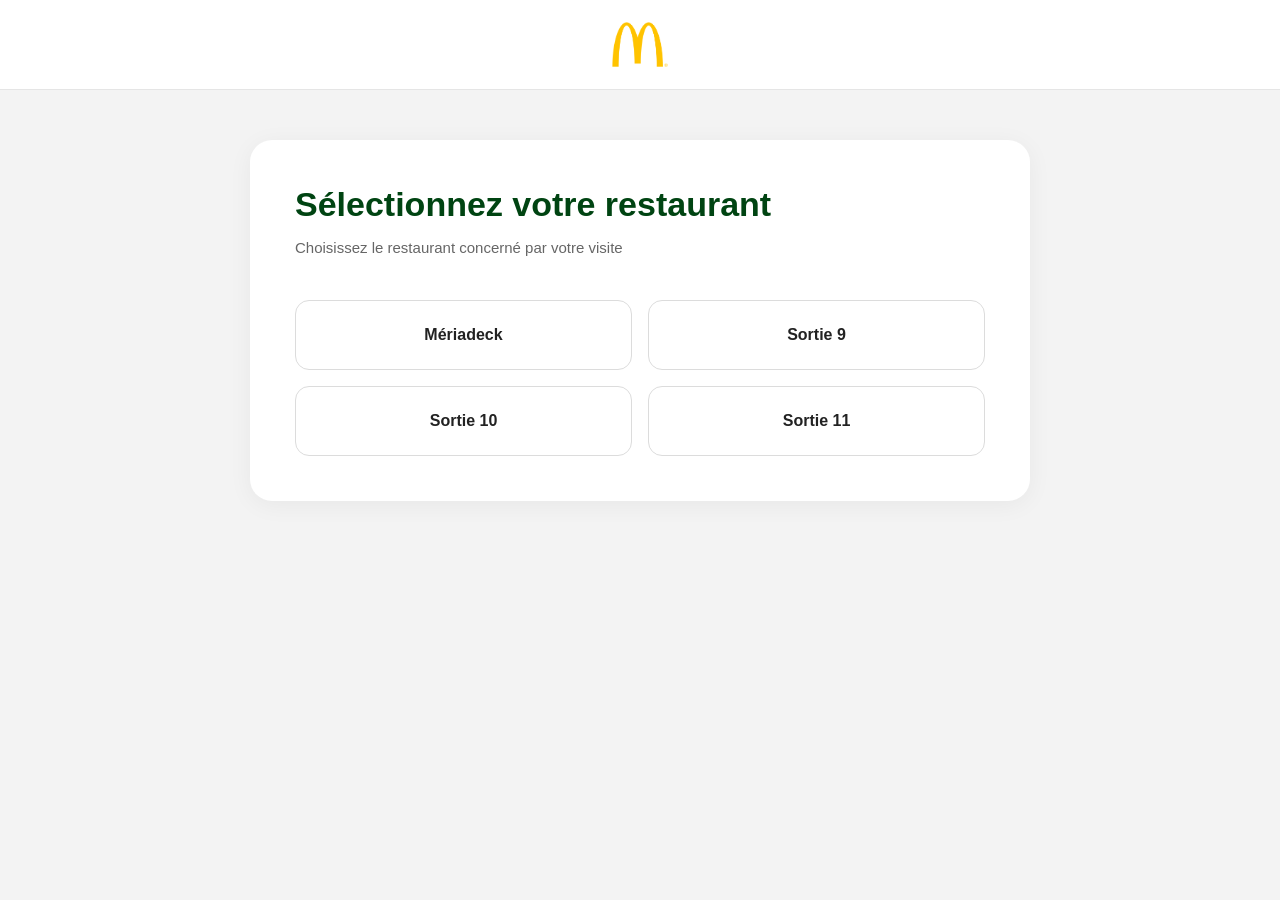
==== index.html @ 43508797 "Ajout du site" ====
<!DOCTYPE html>
<html lang="fr">
<head>
<meta charset="UTF-8">
<meta name="viewport" content="width=device-width, initial-scale=1.0">
<title>Votre avis compte</title>
<link rel="stylesheet" href="css/style.css">
</head>

<body>

<header>
<img src="logo.png" class="logo" onclick="history.back()">
</header>

<div class="container">

<div class="card">

<h1>Sélectionnez votre restaurant</h1>

<p class="subtitle">
Choisissez le restaurant concerné par votre visite
</p>

<div class="restaurants">

<button class="restaurant-btn" onclick="chooseRestaurant('Mériadeck')">Mériadeck</button>
<button class="restaurant-btn" onclick="chooseRestaurant('Sortie 9')">Sortie 9</button>
<button class="restaurant-btn" onclick="chooseRestaurant('Sortie 10')">Sortie 10</button>
<button class="restaurant-btn" onclick="chooseRestaurant('Sortie 11')">Sortie 11</button>

</div>

</div>

</div>

<script>

function chooseRestaurant(name){

localStorage.setItem("restaurant", name);
window.location.href = "rating.html";

}

</script>

</body>
</html>
---- css/style.css ----
/* ========= RESET ========= */

*{
margin:0;
padding:0;
box-sizing:border-box;
font-family:"Segoe UI",sans-serif;
}

body{

background:#f3f3f3;
color:#222;
min-height:100vh;

display:flex;
flex-direction:column;

}


/* ========= HEADER ========= */

header{

height:90px;

background:white;

display:flex;

justify-content:center;
align-items:center;

border-bottom:1px solid #e5e5e5;

position:relative;

}

.logo{

height:45px;

cursor:pointer;

transition:.25s;

}

.logo:hover{

opacity:.75;

}



/* ========= MAIN ========= */

.container{

flex:1;

padding:50px;

display:flex;

justify-content:center;
align-items:flex-start;

}


/* ========= CARD ========= */

.card{

background:white;

width:100%;
max-width:780px;

padding:45px;

border-radius:22px;

box-shadow:

0 4px 25px rgba(0,0,0,.05);

}


/* ========= TITRES ========= */

h1{

font-size:34px;

font-weight:700;

color:#004412;

margin-bottom:12px;

}

.subtitle{

font-size:15px;

color:#666;

margin-bottom:40px;

line-height:1.6;

}


/* ========= RESTAURANTS ========= */

.restaurants{

display:grid;

grid-template-columns:repeat(2,1fr);

gap:16px;

}

.restaurant-btn{

height:70px;

background:white;

border:1px solid #dcdcdc;

border-radius:14px;

font-size:16px;

font-weight:600;

cursor:pointer;

transition:.25s;

color:#222;

}

.restaurant-btn:hover{

border-color:#ffbc0d;

background:#fffdf6;

transform:translateY(-2px);

}


/* ========= STARS ========= */

.stars{

display:flex;

justify-content:center;

gap:14px;

margin:30px 0;

}

.star{

font-size:52px;

cursor:pointer;

color:#d5d5d5;

transition:.2s;

}

.star:hover{

transform:scale(1.15);

}

.star.active{

color:#ffbc0d;

}


/* ========= BOUTON ========= */

.primary-btn{

width:100%;

height:55px;

border:none;

border-radius:14px;

background:#004412;

color:white;

font-size:16px;

font-weight:600;

cursor:pointer;

transition:.25s;

}

.primary-btn:hover{

background:#00561a;

}


/* ========= FORM ========= */

form{

display:flex;

flex-direction:column;

gap:18px;

}

label{

font-size:14px;

font-weight:600;

}


select,
textarea{

padding:14px;

border:1px solid #ddd;

border-radius:12px;

font-size:14px;

background:white;

}

select:focus,
textarea:focus{

outline:none;

border-color:#ffbc0d;

}


textarea{

resize:none;
height:110px;

}


/* ========= MOBILE ========= */

@media(max-width:768px){

.container{

padding:20px;

}

.card{

padding:30px;

}

.restaurants{

grid-template-columns:1fr;

}

h1{

font-size:28px;

}

.star{

font-size:42px;

}

}


/* ===== RESEAUX ===== */

.social-section{

margin:10px 0 35px 0;

}

.social-title{

font-size:14px;

font-weight:600;

color:#666;

margin-bottom:18px;

text-align:center;

}

.social-buttons{

display:flex;

justify-content:center;

gap:25px;

}

.social-icon{

width:55px;
height:55px;

border-radius:50%;

background:#004412;

display:flex;

align-items:center;
justify-content:center;

transition:.3s;

text-decoration:none;

}

.social-icon img{

width:24px;
height:24px;

filter:brightness(0) invert(1);

}

.social-icon:hover{

transform:translateY(-4px);

box-shadow:
0 8px 20px rgba(0,68,18,.2);

background:#006b1f;

}
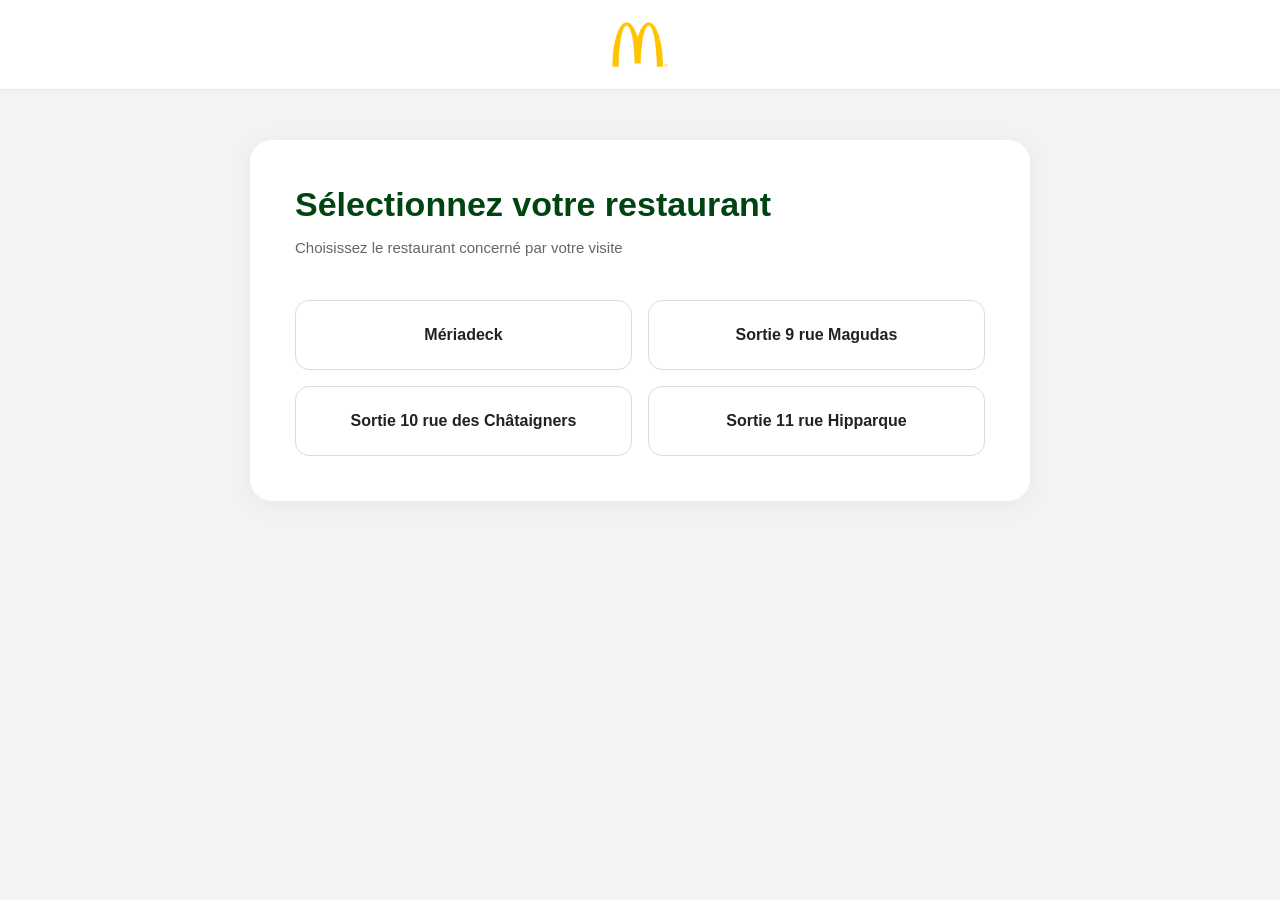
==== commit 5e14031a: "Update index.html" ====
--- a/index.html
+++ b/index.html
@@ -26,9 +26,9 @@
 <div class="restaurants">
 
 <button class="restaurant-btn" onclick="chooseRestaurant('Mériadeck')">Mériadeck</button>
-<button class="restaurant-btn" onclick="chooseRestaurant('Sortie 9')">Sortie 9</button>
-<button class="restaurant-btn" onclick="chooseRestaurant('Sortie 10')">Sortie 10</button>
-<button class="restaurant-btn" onclick="chooseRestaurant('Sortie 11')">Sortie 11</button>
+<button class="restaurant-btn" onclick="chooseRestaurant('Sortie 9 rue Magudas')">Sortie 9 rue Magudas</button>
+<button class="restaurant-btn" onclick="chooseRestaurant('Sortie 10 rue des Châtaigners')">Sortie 10 rue des Châtaigners</button>
+<button class="restaurant-btn" onclick="chooseRestaurant('Sortie 11 rue Hipparque')">Sortie 11 rue Hipparque</button>
 
 </div>
 
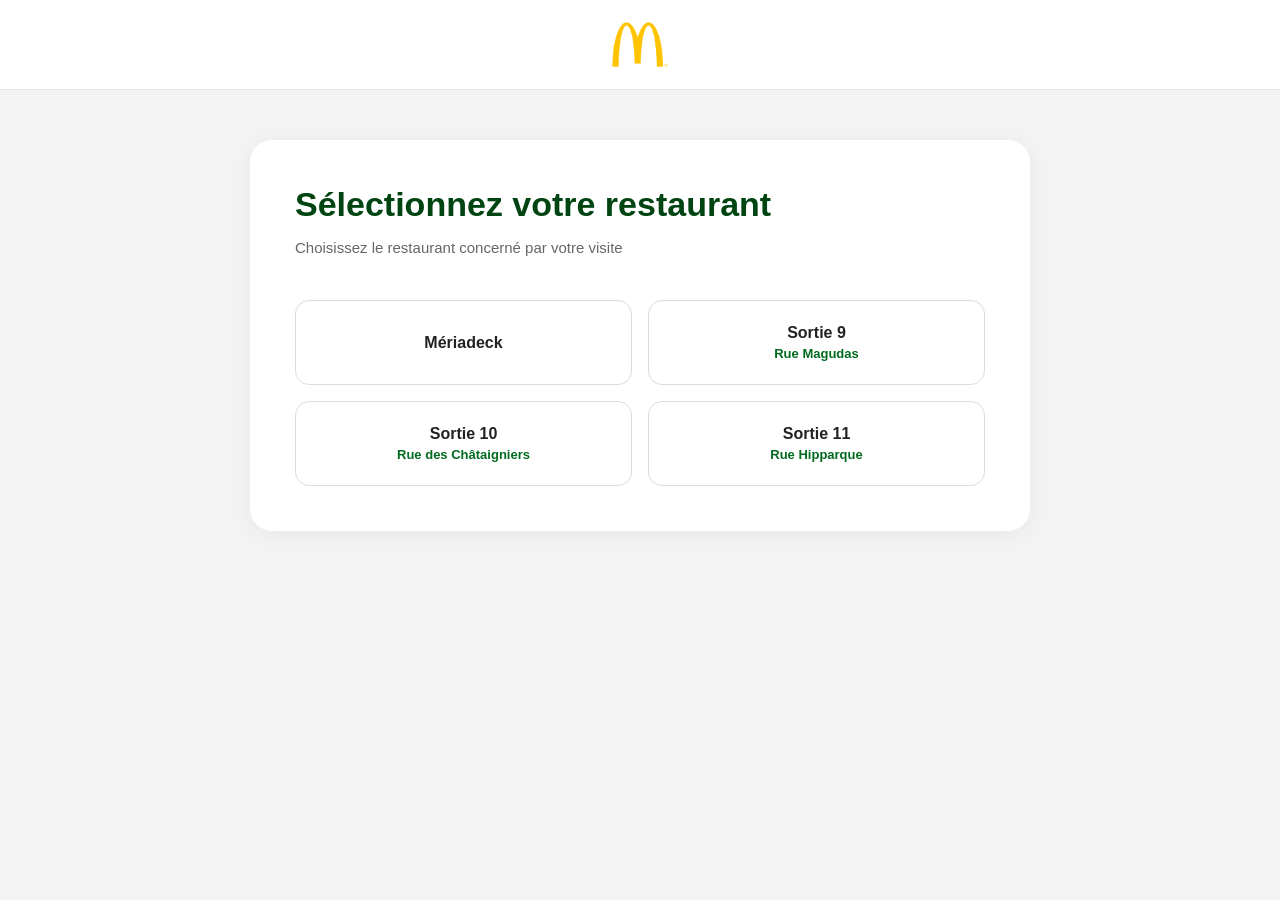
==== commit 389aa2f6: "new version 2.0" ====
--- a/index.html
+++ b/index.html
@@ -25,10 +25,24 @@
 
 <div class="restaurants">
 
-<button class="restaurant-btn" onclick="chooseRestaurant('Mériadeck')">Mériadeck</button>
-<button class="restaurant-btn" onclick="chooseRestaurant('Sortie 9 rue Magudas')">Sortie 9 rue Magudas</button>
-<button class="restaurant-btn" onclick="chooseRestaurant('Sortie 10 rue des Châtaigners')">Sortie 10 rue des Châtaigners</button>
-<button class="restaurant-btn" onclick="chooseRestaurant('Sortie 11 rue Hipparque')">Sortie 11 rue Hipparque</button>
+<button class="restaurant-btn" onclick="chooseRestaurant('Mériadeck')">
+<span class="restaurant-main">Mériadeck</span>
+</button>
+
+<button class="restaurant-btn" onclick="chooseRestaurant('Sortie 9 Rue Magudas')">
+<span class="restaurant-main">Sortie 9</span>
+<span class="restaurant-sub">Rue Magudas</span>
+</button>
+
+<button class="restaurant-btn" onclick="chooseRestaurant('Sortie 10 Rue des Châtaigniers')">
+<span class="restaurant-main">Sortie 10</span>
+<span class="restaurant-sub">Rue des Châtaigniers</span>
+</button>
+
+<button class="restaurant-btn" onclick="chooseRestaurant('Sortie 11 Rue Hipparque')">
+<span class="restaurant-main">Sortie 11</span>
+<span class="restaurant-sub">Rue Hipparque</span>
+</button>
 
 </div>
 
--- a/css/style.css
+++ b/css/style.css
@@ -207,31 +207,30 @@
 
 .primary-btn{
 
+background:#004412;
+color:white;
+
 width:100%;
 
-height:55px;
-
 border:none;
 
-border-radius:14px;
-
-background:#004412;
-
-color:white;
+padding:16px;
+
+border-radius:12px;
 
 font-size:16px;
-
 font-weight:600;
 
 cursor:pointer;
 
-transition:.25s;
-
-}
-
+transition:0.25s;
+
+}
 .primary-btn:hover{
 
-background:#00561a;
+background:#00621a;
+
+transform:translateY(-2px);
 
 }
 
@@ -239,41 +238,56 @@
 /* ========= FORM ========= */
 
 form{
-
-display:flex;
-
+display:flex;
 flex-direction:column;
-
-gap:18px;
-
+gap:20px;
+text-align:left;
 }
 
 label{
 
-font-size:14px;
-
+font-size:15px;
 font-weight:600;
 
+color:#004412;
+
+margin-bottom:-10px;
+
 }
 
 
 select,
-textarea{
-
-padding:14px;
-
-border:1px solid #ddd;
-
+textarea,
+input{
+
+width:100%;
+padding:14px 16px;
+
+border:1px solid #d8d8d8;
 border-radius:12px;
 
-font-size:14px;
-
 background:white;
 
-}
-
+font-size:15px;
+
+transition:0.25s;
+
+}
 select:focus,
-textarea:focus{
+textarea:focus,
+input:focus{
+
+outline:none;
+
+border-color:#ffbc0d;
+
+box-shadow:0 0 0 4px rgba(255,188,13,0.15);
+
+}
+
+select:focus,
+textarea:focus,
+input:focus{
 
 outline:none;
 
@@ -300,9 +314,14 @@
 
 }
 
+
 .card{
 
-padding:30px;
+position:relative;
+
+background:white;
+border-radius:24px;
+padding:50px;
 
 }
 
@@ -329,72 +348,293 @@
 
 /* ===== RESEAUX ===== */
 
-.social-section{
-
-margin:10px 0 35px 0;
-
-}
-
-.social-title{
-
-font-size:14px;
-
+#contactFields{
+display:none;
+flex-direction:column;
+gap:18px;
+}
+
+.form-group{
+background:#fafafa;
+border:1px solid #eeeeee;
+border-radius:16px;
+padding:18px;
+display:flex;
+flex-direction:column;
+gap:12px;
+}
+
+.form-group label{
+margin-bottom:0;
+}
+
+.form-group:hover{
+border-color:#ffbc0d;
+background:#fffdf6;
+}
+
+.selected-restaurant-box{
+background:#f8faf8;
+border:1px solid #e5ece6;
+border-radius:16px;
+padding:18px;
+margin-bottom:25px;
+text-align:center;
+}
+
+.selected-restaurant-box p{
+font-size:13px;
+color:#666;
+margin-bottom:6px;
+}
+
+.selected-restaurant-box strong{
+font-size:18px;
+color:#004412;
+}
+
+.choice-grid{
+display:grid;
+grid-template-columns:1fr 1fr;
+gap:12px;
+}
+
+.choice-btn{
+border:1px solid #d8d8d8;
+background:white;
+color:#222;
+padding:14px;
+border-radius:12px;
+font-size:15px;
 font-weight:600;
-
-color:#666;
-
-margin-bottom:18px;
-
+cursor:pointer;
+transition:.25s;
+}
+
+.choice-btn:hover{
+border-color:#ffbc0d;
+background:#fffdf6;
+}
+
+.choice-btn.active{
+background:#004412;
+color:white;
+border-color:#004412;
+}
+
+/* ===== THANKS PAGE ===== */
+
+.thank-card{
 text-align:center;
-
-}
-
-.social-buttons{
-
-display:flex;
-
-justify-content:center;
-
-gap:25px;
-
-}
-
-.social-icon{
-
-width:55px;
-height:55px;
-
-border-radius:50%;
-
-background:#004412;
-
-display:flex;
-
+max-width:620px;
+}
+
+.thank-card h1{
+text-align:center;
+}
+
+.thank-card .subtitle{
+max-width:500px;
+margin:0 auto 30px auto;
+text-align:center;
+}
+
+.thanks-text{
+max-width:550px;
+margin:0 auto 30px auto;
+font-size:16px;
+line-height:1.6;
+color:#555;
+text-align:center;
+}
+
+/* ===== RESEAUX ===== */
+
+.title-row{
+display:flex;
+justify-content:space-between;
+align-items:center;
+margin-bottom:15px;
+}
+
+.title-row h1{
+margin:0;
+}
+
+.social-top{
+display:flex;
+align-items:center;
+gap:12px;
+}
+
+.social-top a{
+display:flex;
 align-items:center;
 justify-content:center;
-
-transition:.3s;
-
 text-decoration:none;
-
-}
-
-.social-icon img{
-
-width:24px;
-height:24px;
-
-filter:brightness(0) invert(1);
-
+}
+
+.social-icon{
+width:26px;
+height:26px;
+object-fit:contain;
+background:transparent;
+border:none;
+border-radius:0;
+padding:0;
+box-shadow:none;
+filter:none;
+cursor:pointer;
+transition:.2s;
 }
 
 .social-icon:hover{
-
-transform:translateY(-4px);
-
-box-shadow:
-0 8px 20px rgba(0,68,18,.2);
-
-background:#006b1f;
+transform:scale(1.1);
+}
+
+/* ===== MOBILE ===== */
+
+@media(max-width:768px){
+
+body{
+background:#f3f3f3;
+}
+
+header{
+height:70px;
+}
+
+.logo{
+height:38px;
+}
+
+.container{
+padding:14px;
+align-items:flex-start;
+}
+
+.card{
+width:100%;
+padding:32px 24px;
+border-radius:22px;
+margin-top:0;
+}
+
+.title-row{
+display:block;
+position:relative;
+margin-bottom:12px;
+}
+
+.title-row h1{
+font-size:28px;
+line-height:1.15;
+padding-right:58px;
+}
+
+.social-top{
+position:absolute;
+top:4px;
+right:0;
+gap:10px;
+}
+
+.social-icon{
+width:22px;
+height:22px;
+}
+
+.subtitle{
+font-size:14px;
+line-height:1.5;
+margin:0 0 34px 0;
+max-width:230px;
+}
+
+.stars{
+gap:8px;
+margin:25px 0 34px;
+}
+
+.star{
+font-size:38px;
+}
+
+.primary-btn{
+height:58px;
+font-size:16px;
+border-radius:12px;
+}
+
+.thank-card{
+padding:34px 24px;
+border-radius:26px;
+margin-top:20px;
+}
+
+.thank-card h1{
+font-size:34px;
+line-height:1.12;
+margin-bottom:20px;
+}
+
+.thank-card .subtitle{
+font-size:19px;
+line-height:1.45;
+max-width:280px;
+margin:0 auto 28px auto;
+text-align:center;
+}
+
+.thanks-text{
+font-size:19px;
+line-height:1.45;
+max-width:300px;
+margin:0 auto 34px auto;
+text-align:center;
+}
+
+.thank-card .primary-btn{
+height:64px;
+font-size:20px;
+border-radius:16px;
+}
+
+}
+.link-btn{
+display:flex;
+align-items:center;
+justify-content:center;
+text-decoration:none;
+}
+
+.restaurant-btn{
+
+display:flex;
+flex-direction:column;
+justify-content:center;
+align-items:center;
+
+height:85px;
+
+}
+
+.restaurant-main{
+
+font-size:16px;
+font-weight:700;
+
+color:#222;
+
+}
+
+.restaurant-sub{
+
+font-size:13px;
+font-weight:600;
+
+color:#006b1f;
+
+margin-top:4px;
 
 }
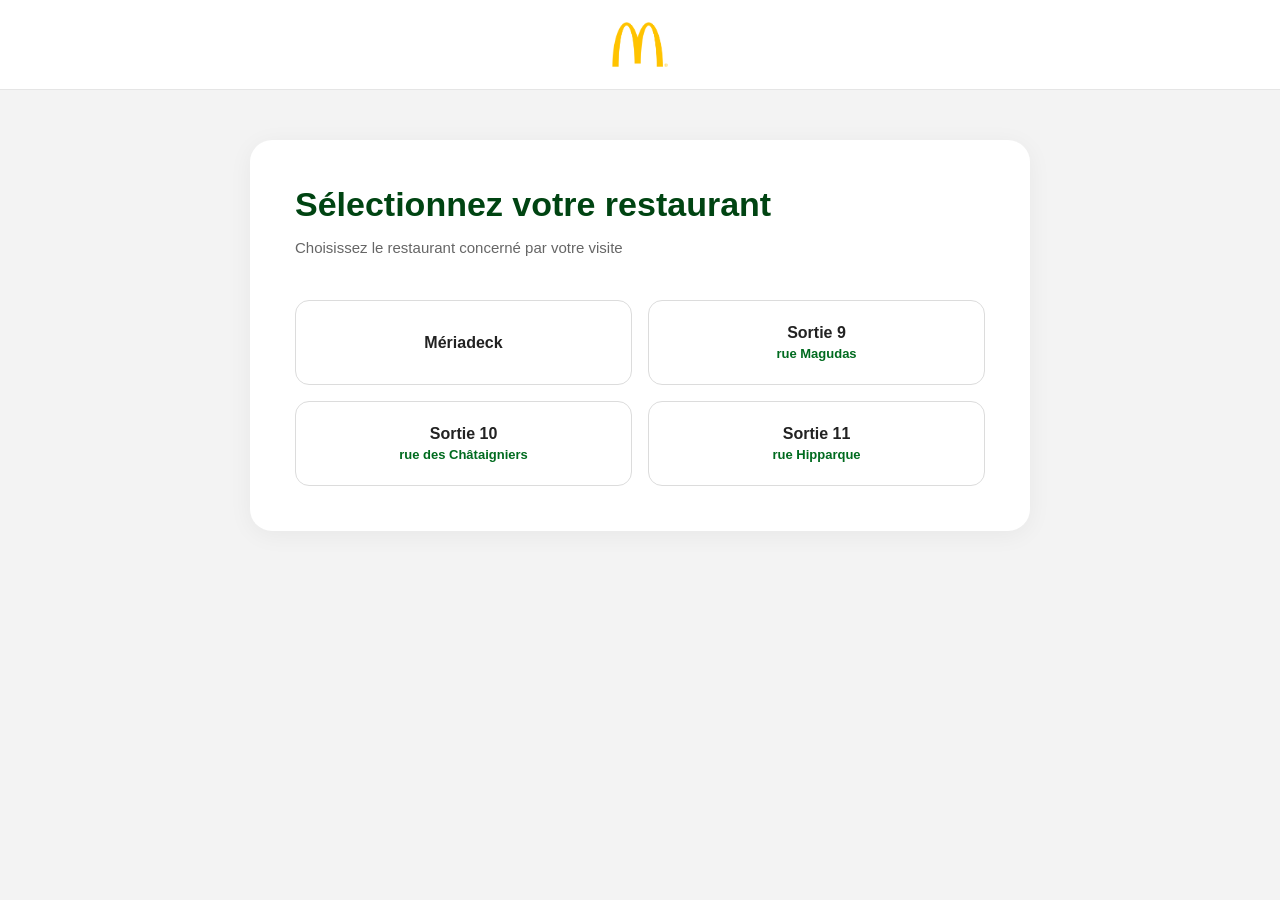
==== commit a8568d25: "sécuritie" ====
--- a/index.html
+++ b/index.html
@@ -25,23 +25,23 @@
 
 <div class="restaurants">
 
-<button class="restaurant-btn" onclick="chooseRestaurant('Mériadeck')">
+<button class="restaurant-btn" onclick="chooseRestaurant('MERIADECK')">
 <span class="restaurant-main">Mériadeck</span>
 </button>
 
-<button class="restaurant-btn" onclick="chooseRestaurant('Sortie 9 Rue Magudas')">
+<button class="restaurant-btn" onclick="chooseRestaurant('S9')">
 <span class="restaurant-main">Sortie 9</span>
-<span class="restaurant-sub">Rue Magudas</span>
+<span class="restaurant-sub">rue Magudas</span>
 </button>
 
-<button class="restaurant-btn" onclick="chooseRestaurant('Sortie 10 Rue des Châtaigniers')">
+<button class="restaurant-btn" onclick="chooseRestaurant('S10')">
 <span class="restaurant-main">Sortie 10</span>
-<span class="restaurant-sub">Rue des Châtaigniers</span>
+<span class="restaurant-sub">rue des Châtaigniers</span>
 </button>
 
-<button class="restaurant-btn" onclick="chooseRestaurant('Sortie 11 Rue Hipparque')">
+<button class="restaurant-btn" onclick="chooseRestaurant('S11')">
 <span class="restaurant-main">Sortie 11</span>
-<span class="restaurant-sub">Rue Hipparque</span>
+<span class="restaurant-sub">rue Hipparque</span>
 </button>
 
 </div>
@@ -52,9 +52,10 @@
 
 <script>
 
-function chooseRestaurant(name){
+function chooseRestaurant(code){
 
-localStorage.setItem("restaurant", name);
+localStorage.clear();
+localStorage.setItem("restaurant", code);
 window.location.href = "rating.html";
 
 }
